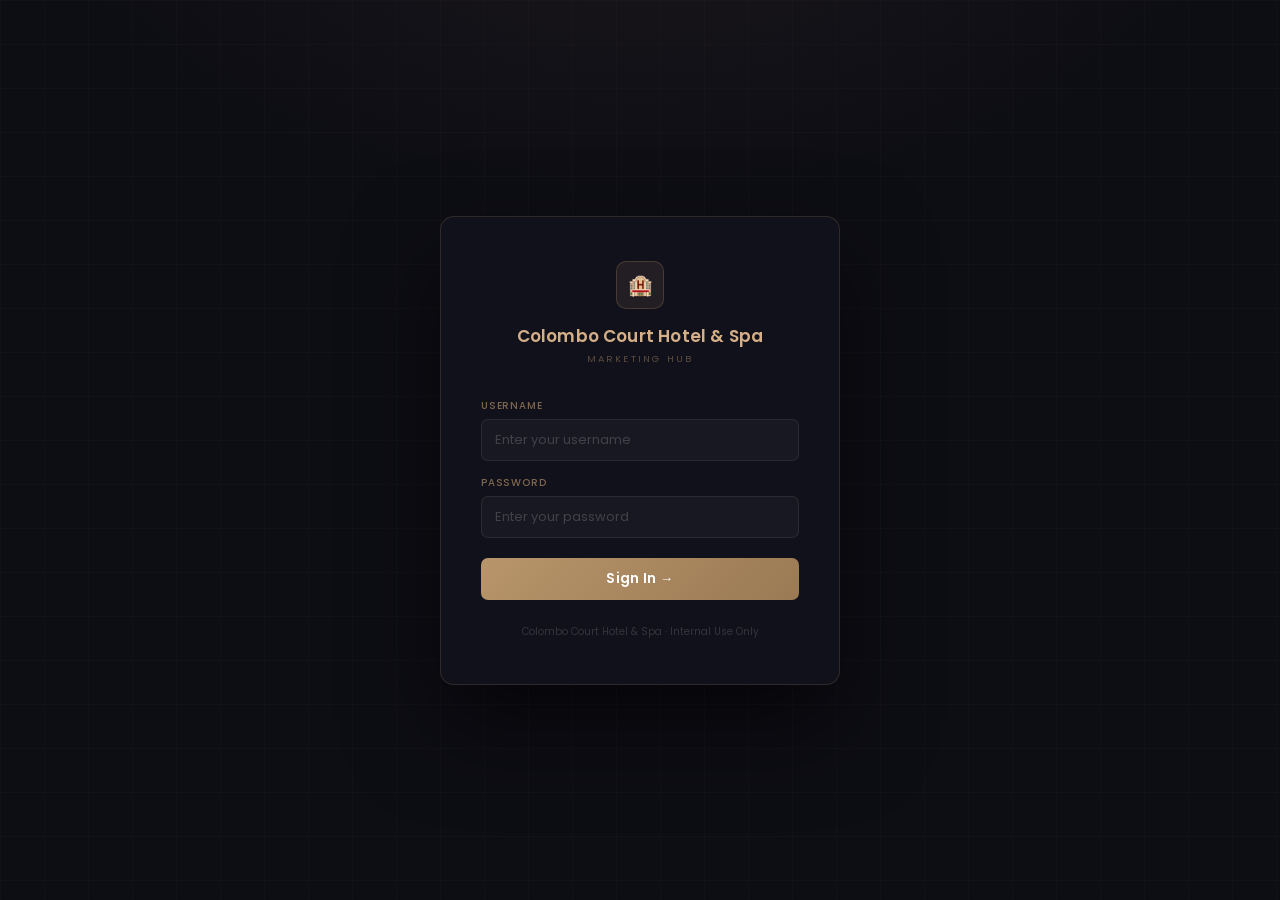
==== index.html @ 9dbc864c "Add files via upload" ====
<!DOCTYPE html>
<html lang="en">
<head>
<meta charset="UTF-8">
<meta name="viewport" content="width=device-width, initial-scale=1.0">
<title>Colombo Court — Marketing Hub</title>
<link href="https://fonts.googleapis.com/css2?family=Poppins:wght@300;400;500;600;700&display=swap" rel="stylesheet">
<style>
*{margin:0;padding:0;box-sizing:border-box;}
body{font-family:'Poppins',sans-serif;background:#0d0d14;min-height:100vh;display:flex;align-items:center;justify-content:center;overflow:hidden;position:relative;}
body::before{content:'';position:absolute;inset:0;background:radial-gradient(ellipse 70% 50% at 50% -10%,rgba(184,149,106,0.07) 0%,transparent 65%);}
.grid{position:absolute;inset:0;background-image:linear-gradient(rgba(184,149,106,0.03) 1px,transparent 1px),linear-gradient(90deg,rgba(184,149,106,0.03) 1px,transparent 1px);background-size:44px 44px;}
.box{position:relative;z-index:10;background:rgba(18,18,28,0.97);border:1px solid rgba(184,149,106,0.18);border-radius:14px;padding:44px 40px;width:400px;max-width:94vw;box-shadow:0 40px 90px rgba(0,0,0,0.55);}
.logo{text-align:center;margin-bottom:32px;}
.logo-icon{width:48px;height:48px;background:rgba(184,149,106,0.1);border:1px solid rgba(184,149,106,0.25);border-radius:10px;display:flex;align-items:center;justify-content:center;font-size:20px;margin:0 auto 14px;}
.hotel{font-size:17px;font-weight:600;color:#d4af87;letter-spacing:0.2px;}
.dept{font-size:9.5px;color:rgba(184,149,106,0.45);letter-spacing:2.2px;text-transform:uppercase;margin-top:3px;}
.fr{margin-bottom:14px;}
.fr label{display:block;font-size:10px;font-weight:500;color:rgba(184,149,106,0.65);margin-bottom:5px;letter-spacing:0.8px;text-transform:uppercase;}
.fr input{width:100%;background:rgba(255,255,255,0.03);border:1px solid rgba(255,255,255,0.08);border-radius:7px;padding:10px 13px;font-size:13px;font-family:'Poppins',sans-serif;color:#e4dfd8;outline:none;transition:all .18s;}
.fr input:focus{border-color:rgba(184,149,106,0.45);background:rgba(184,149,106,0.03);}
.fr input::placeholder{color:rgba(255,255,255,0.18);}
.btn{width:100%;padding:11px;background:linear-gradient(135deg,#b8956a,#9a7a54);border:none;border-radius:7px;color:#fff;font-size:13.5px;font-weight:600;font-family:'Poppins',sans-serif;cursor:pointer;margin-top:6px;transition:all .18s;letter-spacing:0.3px;}
.btn:hover{background:linear-gradient(135deg,#c9a678,#b8956a);transform:translateY(-1px);}
.btn:disabled{opacity:0.6;cursor:not-allowed;transform:none;}
.err{background:rgba(224,85,85,0.12);border:1px solid rgba(224,85,85,0.28);color:#e07777;font-size:11.5px;padding:9px 13px;border-radius:6px;margin-top:12px;display:none;text-align:center;}
.note{text-align:center;font-size:10px;color:rgba(255,255,255,0.15);margin-top:24px;}
.spin{display:inline-block;width:14px;height:14px;border:2px solid rgba(255,255,255,0.3);border-top-color:#fff;border-radius:50%;animation:sp .6s linear infinite;margin-right:6px;vertical-align:middle;}
@keyframes sp{to{transform:rotate(360deg);}}
</style>
</head>
<body>
<div class="grid"></div>
<div class="box">
  <div class="logo">
    <div class="logo-icon">🏨</div>
    <div class="hotel">Colombo Court Hotel & Spa</div>
    <div class="dept">Marketing Hub</div>
  </div>
  <div class="fr">
    <label>Username</label>
    <input type="text" id="usr" placeholder="Enter your username" autocomplete="username">
  </div>
  <div class="fr">
    <label>Password</label>
    <input type="password" id="pwd" placeholder="Enter your password" autocomplete="current-password"
      onkeydown="if(event.key==='Enter')doLogin()">
  </div>
  <button class="btn" id="login-btn" onclick="doLogin()">Sign In →</button>
  <div class="err" id="err"></div>
  <div class="note">Colombo Court Hotel & Spa · Internal Use Only</div>
</div>

<script>
const API_URL = 'https://script.google.com/macros/s/AKfycbwK9M4ZW_BvglI_Jnuc4d4gwRNOlrK7NxihaYwn_7ct4OgvRh2mwwfycTvmhQ5qs--J6Q/exec';

async function doLogin() {
  const usr = document.getElementById('usr').value.trim();
  const pwd = document.getElementById('pwd').value;
  const btn = document.getElementById('login-btn');
  const err = document.getElementById('err');
  err.style.display = 'none';
  if (!usr || !pwd) { showErr('Please enter username and password.'); return; }
  btn.disabled = true;
  btn.innerHTML = '<span class="spin"></span>Signing in...';
  try {
    const res = await fetch(`${API_URL}?action=login&username=${encodeURIComponent(usr)}&password=${encodeURIComponent(pwd)}`);
    const data = await res.json();
    if (data.ok) {
      localStorage.setItem('cc_session', JSON.stringify({ token: data.token, username: data.user.username, role: data.user.role, loginTime: Date.now() }));
      window.location.href = 'pages/dashboard.html';
    } else {
      showErr('Incorrect username or password.');
      document.getElementById('pwd').value = '';
    }
  } catch(e) {
    showErr('Cannot connect. Check your internet connection.');
  }
  btn.disabled = false;
  btn.innerHTML = 'Sign In →';
}

function showErr(msg) {
  const el = document.getElementById('err');
  el.textContent = msg; el.style.display = 'block';
}

// Auto-redirect if already logged in
const s = localStorage.getItem('cc_session');
if (s) { try { if(JSON.parse(s).token) window.location.href='pages/dashboard.html'; } catch(e){} }
</script>
</body>
</html>
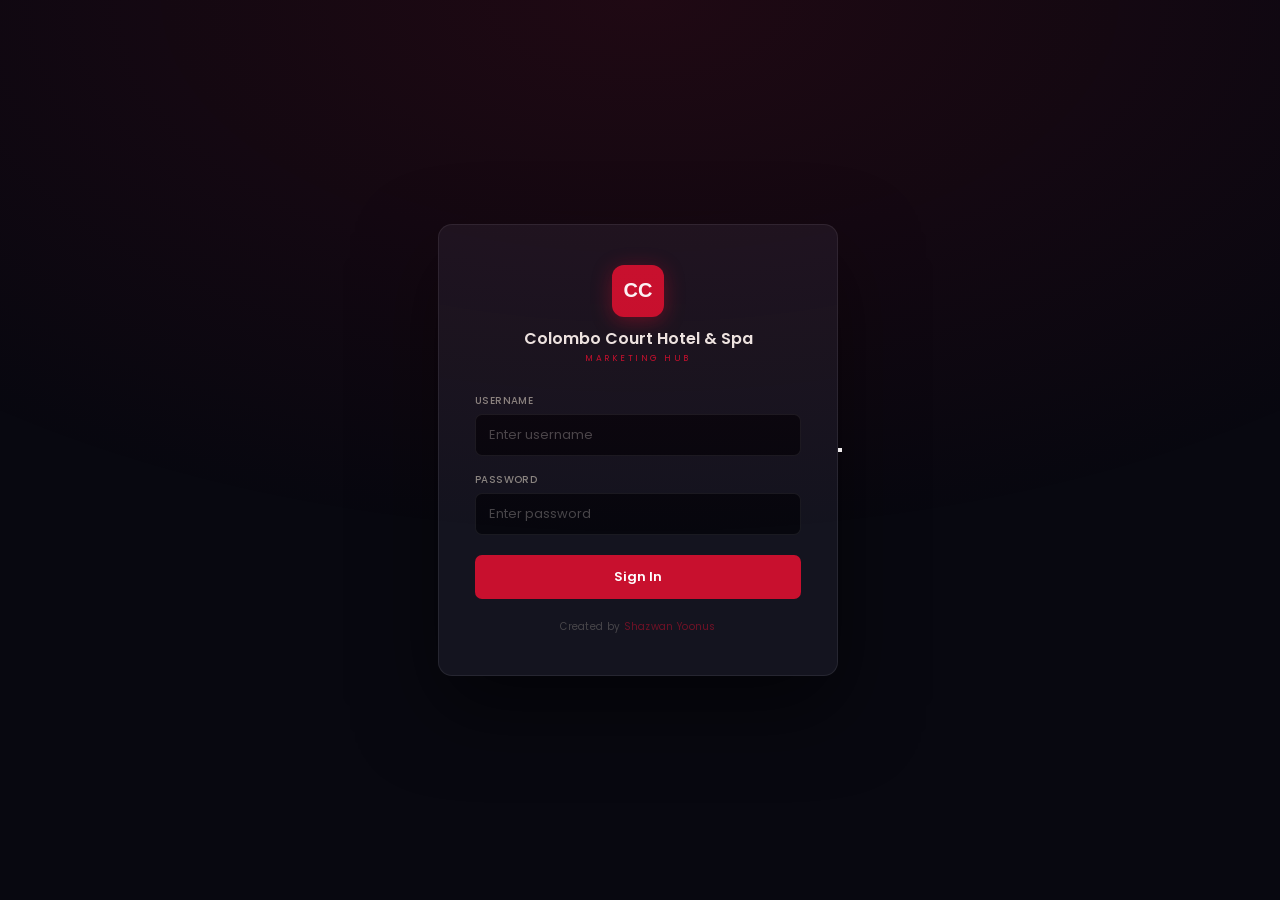
==== commit f352e164: "Add files via upload" ====
--- a/index.html
+++ b/index.html
@@ -1,93 +1,75 @@
 <!DOCTYPE html>
 <html lang="en">
 <head>
-<meta charset="UTF-8">
-<meta name="viewport" content="width=device-width, initial-scale=1.0">
-<title>Colombo Court — Marketing Hub</title>
+<meta charset="UTF-8"><meta name="viewport" content="width=device-width,initial-scale=1.0">
+<title>Colombo Court Hotel & Spa — Marketing Hub</title>
 <link href="https://fonts.googleapis.com/css2?family=Poppins:wght@300;400;500;600;700&display=swap" rel="stylesheet">
 <style>
 *{margin:0;padding:0;box-sizing:border-box;}
-body{font-family:'Poppins',sans-serif;background:#0d0d14;min-height:100vh;display:flex;align-items:center;justify-content:center;overflow:hidden;position:relative;}
-body::before{content:'';position:absolute;inset:0;background:radial-gradient(ellipse 70% 50% at 50% -10%,rgba(184,149,106,0.07) 0%,transparent 65%);}
-.grid{position:absolute;inset:0;background-image:linear-gradient(rgba(184,149,106,0.03) 1px,transparent 1px),linear-gradient(90deg,rgba(184,149,106,0.03) 1px,transparent 1px);background-size:44px 44px;}
-.box{position:relative;z-index:10;background:rgba(18,18,28,0.97);border:1px solid rgba(184,149,106,0.18);border-radius:14px;padding:44px 40px;width:400px;max-width:94vw;box-shadow:0 40px 90px rgba(0,0,0,0.55);}
-.logo{text-align:center;margin-bottom:32px;}
-.logo-icon{width:48px;height:48px;background:rgba(184,149,106,0.1);border:1px solid rgba(184,149,106,0.25);border-radius:10px;display:flex;align-items:center;justify-content:center;font-size:20px;margin:0 auto 14px;}
-.hotel{font-size:17px;font-weight:600;color:#d4af87;letter-spacing:0.2px;}
-.dept{font-size:9.5px;color:rgba(184,149,106,0.45);letter-spacing:2.2px;text-transform:uppercase;margin-top:3px;}
-.fr{margin-bottom:14px;}
-.fr label{display:block;font-size:10px;font-weight:500;color:rgba(184,149,106,0.65);margin-bottom:5px;letter-spacing:0.8px;text-transform:uppercase;}
-.fr input{width:100%;background:rgba(255,255,255,0.03);border:1px solid rgba(255,255,255,0.08);border-radius:7px;padding:10px 13px;font-size:13px;font-family:'Poppins',sans-serif;color:#e4dfd8;outline:none;transition:all .18s;}
-.fr input:focus{border-color:rgba(184,149,106,0.45);background:rgba(184,149,106,0.03);}
-.fr input::placeholder{color:rgba(255,255,255,0.18);}
-.btn{width:100%;padding:11px;background:linear-gradient(135deg,#b8956a,#9a7a54);border:none;border-radius:7px;color:#fff;font-size:13.5px;font-weight:600;font-family:'Poppins',sans-serif;cursor:pointer;margin-top:6px;transition:all .18s;letter-spacing:0.3px;}
-.btn:hover{background:linear-gradient(135deg,#c9a678,#b8956a);transform:translateY(-1px);}
-.btn:disabled{opacity:0.6;cursor:not-allowed;transform:none;}
-.err{background:rgba(224,85,85,0.12);border:1px solid rgba(224,85,85,0.28);color:#e07777;font-size:11.5px;padding:9px 13px;border-radius:6px;margin-top:12px;display:none;text-align:center;}
-.note{text-align:center;font-size:10px;color:rgba(255,255,255,0.15);margin-top:24px;}
-.spin{display:inline-block;width:14px;height:14px;border:2px solid rgba(255,255,255,0.3);border-top-color:#fff;border-radius:50%;animation:sp .6s linear infinite;margin-right:6px;vertical-align:middle;}
-@keyframes sp{to{transform:rotate(360deg);}}
+body{font-family:'Poppins',sans-serif;background:#080810;min-height:100vh;display:flex;align-items:center;justify-content:center;padding:16px;}
+.bg{position:fixed;inset:0;background:radial-gradient(ellipse 80% 60% at 50% 0%,rgba(200,16,46,.12),transparent);pointer-events:none;}
+.card{background:#14141f;border:1px solid rgba(255,255,255,.08);border-radius:14px;padding:40px 36px;width:100%;max-width:400px;box-shadow:0 32px 80px rgba(0,0,0,.55);}
+.logo-wrap{text-align:center;margin-bottom:28px;}
+.logo-mark{width:52px;height:52px;background:#C8102E;border-radius:12px;display:flex;align-items:center;justify-content:center;font-size:20px;font-weight:700;color:#fff;margin:0 auto 12px;box-shadow:0 4px 20px rgba(200,16,46,.4);}
+.hotel-name{font-size:16px;font-weight:600;color:#f0ede8;line-height:1.3;}
+.dept{font-size:8.5px;color:#C8102E;letter-spacing:2.5px;text-transform:uppercase;margin-top:3px;}
+.exp-notice{background:rgba(200,16,46,.1);border:1px solid rgba(200,16,46,.25);border-radius:7px;padding:9px 13px;font-size:11.5px;color:#e8304a;margin-bottom:18px;display:none;}
+.fr{margin-bottom:16px;}
+.fr label{display:block;font-size:10px;font-weight:500;color:#8a8682;margin-bottom:5px;letter-spacing:.4px;text-transform:uppercase;}
+.fr input{width:100%;padding:10px 13px;background:#07070e;border:1px solid rgba(255,255,255,.08);border-radius:7px;font-size:13px;font-family:'Poppins',sans-serif;color:#f0ede8;outline:none;transition:border .14s;}
+.fr input:focus{border-color:#C8102E;background:rgba(200,16,46,.03);}
+.fr input::placeholder{color:#48464a;}
+.err{background:rgba(224,68,68,.1);border:1px solid rgba(224,68,68,.22);border-radius:7px;padding:9px 13px;font-size:12px;color:#e04444;margin-bottom:14px;display:none;}
+.btn-login{width:100%;padding:12px;background:#C8102E;color:#fff;border:none;border-radius:7px;font-size:13px;font-weight:600;font-family:'Poppins',sans-serif;cursor:pointer;transition:all .14s;margin-top:4px;}
+.btn-login:hover{background:#e8304a;box-shadow:0 4px 16px rgba(200,16,46,.4);}
+.btn-login:disabled{opacity:.6;cursor:not-allowed;}
+.credit{text-align:center;font-size:10px;color:#48464a;margin-top:20px;letter-spacing:.3px;}
+.credit span{color:rgba(200,16,46,.5);}
 </style>
 </head>
 <body>
-<div class="grid"></div>
-<div class="box">
-  <div class="logo">
-    <div class="logo-icon">🏨</div>
-    <div class="hotel">Colombo Court Hotel & Spa</div>
+<div class="bg"></div>
+<div class="card">
+  <div class="logo-wrap">
+    <div class="logo-mark">CC</div>
+    <div class="hotel-name">Colombo Court Hotel &amp; Spa</div>
     <div class="dept">Marketing Hub</div>
   </div>
-  <div class="fr">
-    <label>Username</label>
-    <input type="text" id="usr" placeholder="Enter your username" autocomplete="username">
-  </div>
-  <div class="fr">
-    <label>Password</label>
-    <input type="password" id="pwd" placeholder="Enter your password" autocomplete="current-password"
-      onkeydown="if(event.key==='Enter')doLogin()">
-  </div>
-  <button class="btn" id="login-btn" onclick="doLogin()">Sign In →</button>
-  <div class="err" id="err"></div>
-  <div class="note">Colombo Court Hotel & Spa · Internal Use Only</div>
+  <div class="exp-notice" id="exp-notice">⏱ Your session expired after 24 hours. Please sign in again.</div>
+  <div class="err" id="err-msg"></div>
+  <div class="fr"><label>Username</label><input type="text" id="username" placeholder="Enter username" autocomplete="username"></div>
+  <div class="fr"><label>Password</label><input type="password" id="password" placeholder="Enter password" autocomplete="current-password" onkeydown="if(event.key==='Enter')doLogin()"></div>
+  <button class="btn-login" id="login-btn" onclick="doLogin()">Sign In</button>
+  <div class="credit">Created by <span>Shazwan Yoonus</span></div>
 </div>
+<script src="js/app.js"></script>
+<script>
+// Show expired notice
+if(location.search.includes('expired=1')){
+  document.getElementById('exp-notice').style.display='block';
+}
+// Redirect if already logged in
+const s=getSession();
+if(s?.token){ const rem=24*3600000-(Date.now()-(s.created_at||0)); if(rem>0) window.location.href='pages/dashboard.html'; }
 
-<script>
-const API_URL = 'https://script.google.com/macros/s/AKfycbwK9M4ZW_BvglI_Jnuc4d4gwRNOlrK7NxihaYwn_7ct4OgvRh2mwwfycTvmhQ5qs--J6Q/exec';
-
-async function doLogin() {
-  const usr = document.getElementById('usr').value.trim();
-  const pwd = document.getElementById('pwd').value;
-  const btn = document.getElementById('login-btn');
-  const err = document.getElementById('err');
-  err.style.display = 'none';
-  if (!usr || !pwd) { showErr('Please enter username and password.'); return; }
-  btn.disabled = true;
-  btn.innerHTML = '<span class="spin"></span>Signing in...';
-  try {
-    const res = await fetch(`${API_URL}?action=login&username=${encodeURIComponent(usr)}&password=${encodeURIComponent(pwd)}`);
-    const data = await res.json();
-    if (data.ok) {
-      localStorage.setItem('cc_session', JSON.stringify({ token: data.token, username: data.user.username, role: data.user.role, loginTime: Date.now() }));
-      window.location.href = 'pages/dashboard.html';
-    } else {
-      showErr('Incorrect username or password.');
-      document.getElementById('pwd').value = '';
-    }
-  } catch(e) {
-    showErr('Cannot connect. Check your internet connection.');
+async function doLogin(){
+  const u=document.getElementById('username').value.trim();
+  const p=document.getElementById('password').value;
+  const err=document.getElementById('err-msg');
+  const btn=document.getElementById('login-btn');
+  if(!u||!p){err.style.display='block';err.textContent='Please enter username and password.';return;}
+  btn.disabled=true;btn.textContent='Signing in…';
+  err.style.display='none';
+  try{
+    const r=await api('GET',{action:'login',username:u,password:p});
+    saveSession({token:r.token,username:r.username,role:r.role});
+    window.location.href='pages/dashboard.html';
+  }catch(e){
+    err.style.display='block';
+    err.textContent=e.message==='Unauthorized'?'Incorrect username or password.':'Login failed: '+e.message;
+    btn.disabled=false;btn.textContent='Sign In';
   }
-  btn.disabled = false;
-  btn.innerHTML = 'Sign In →';
 }
-
-function showErr(msg) {
-  const el = document.getElementById('err');
-  el.textContent = msg; el.style.display = 'block';
-}
-
-// Auto-redirect if already logged in
-const s = localStorage.getItem('cc_session');
-if (s) { try { if(JSON.parse(s).token) window.location.href='pages/dashboard.html'; } catch(e){} }
 </script>
 </body>
 </html>
